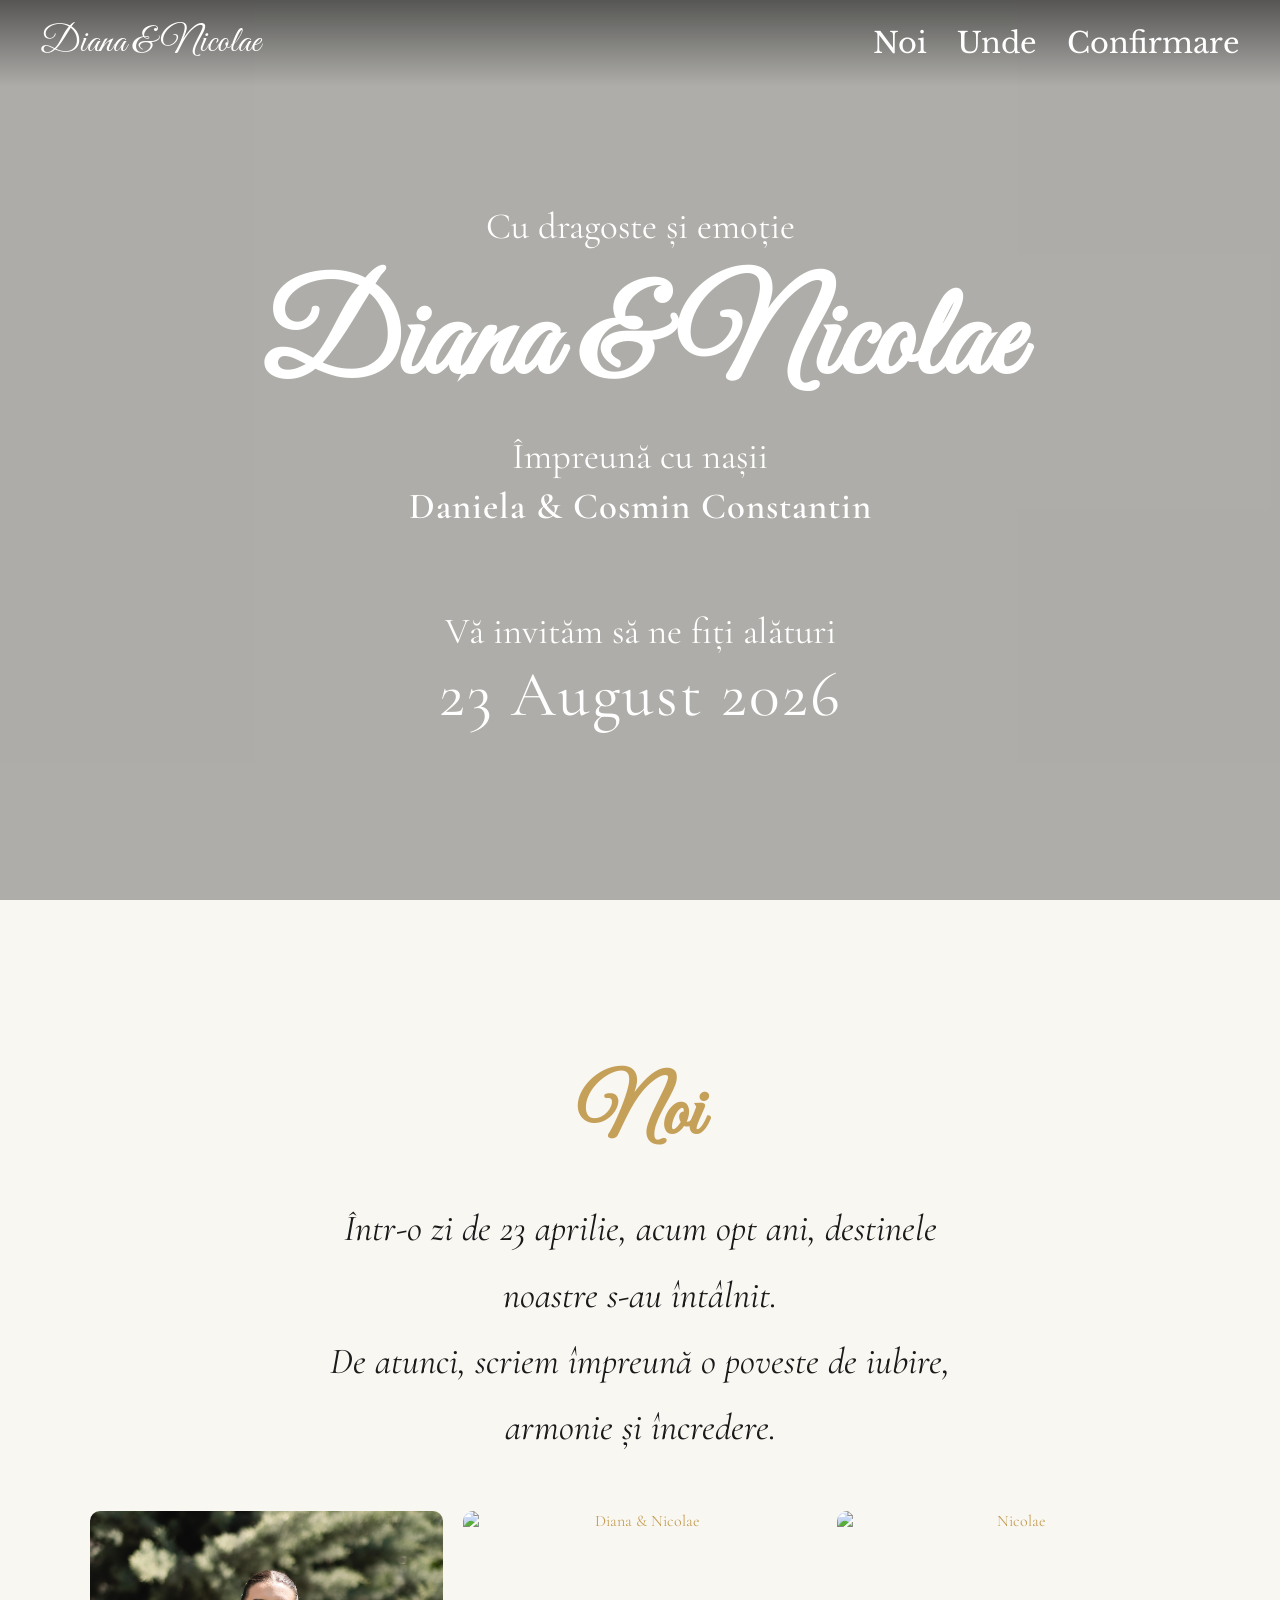
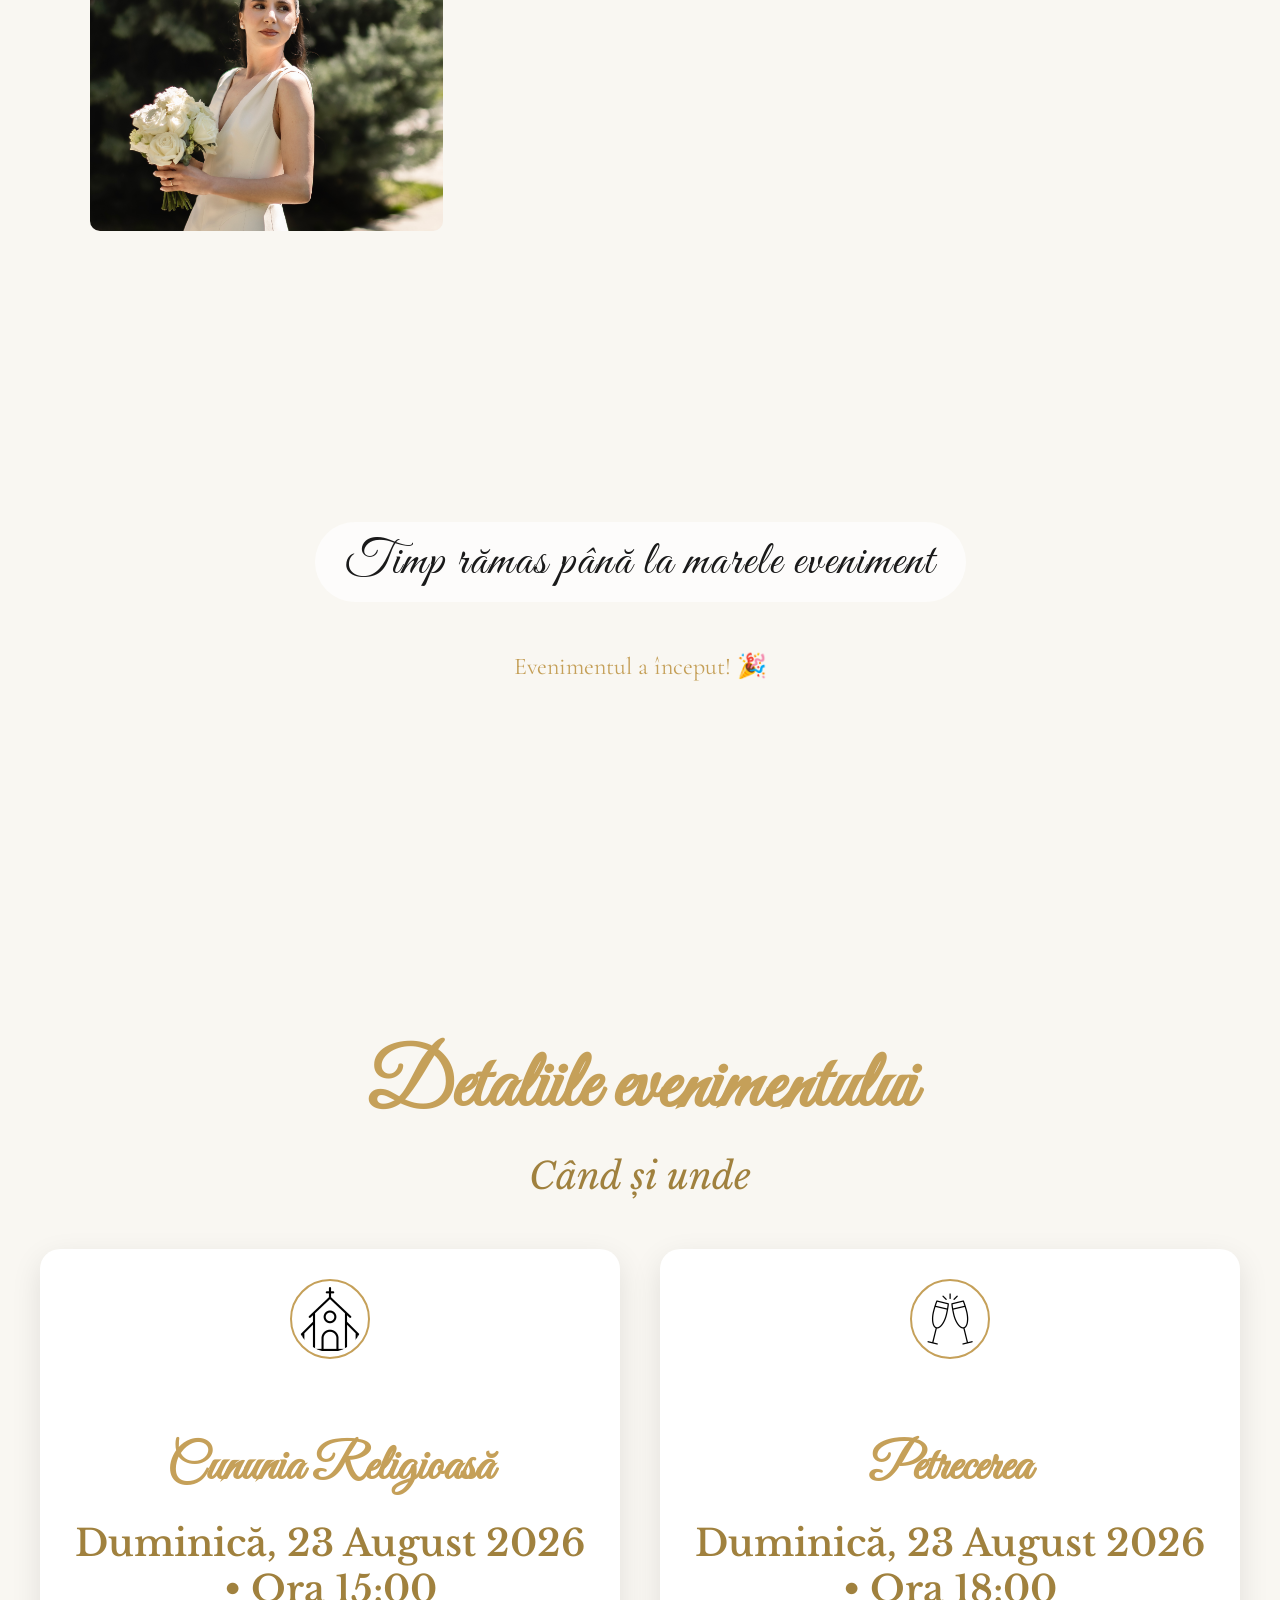
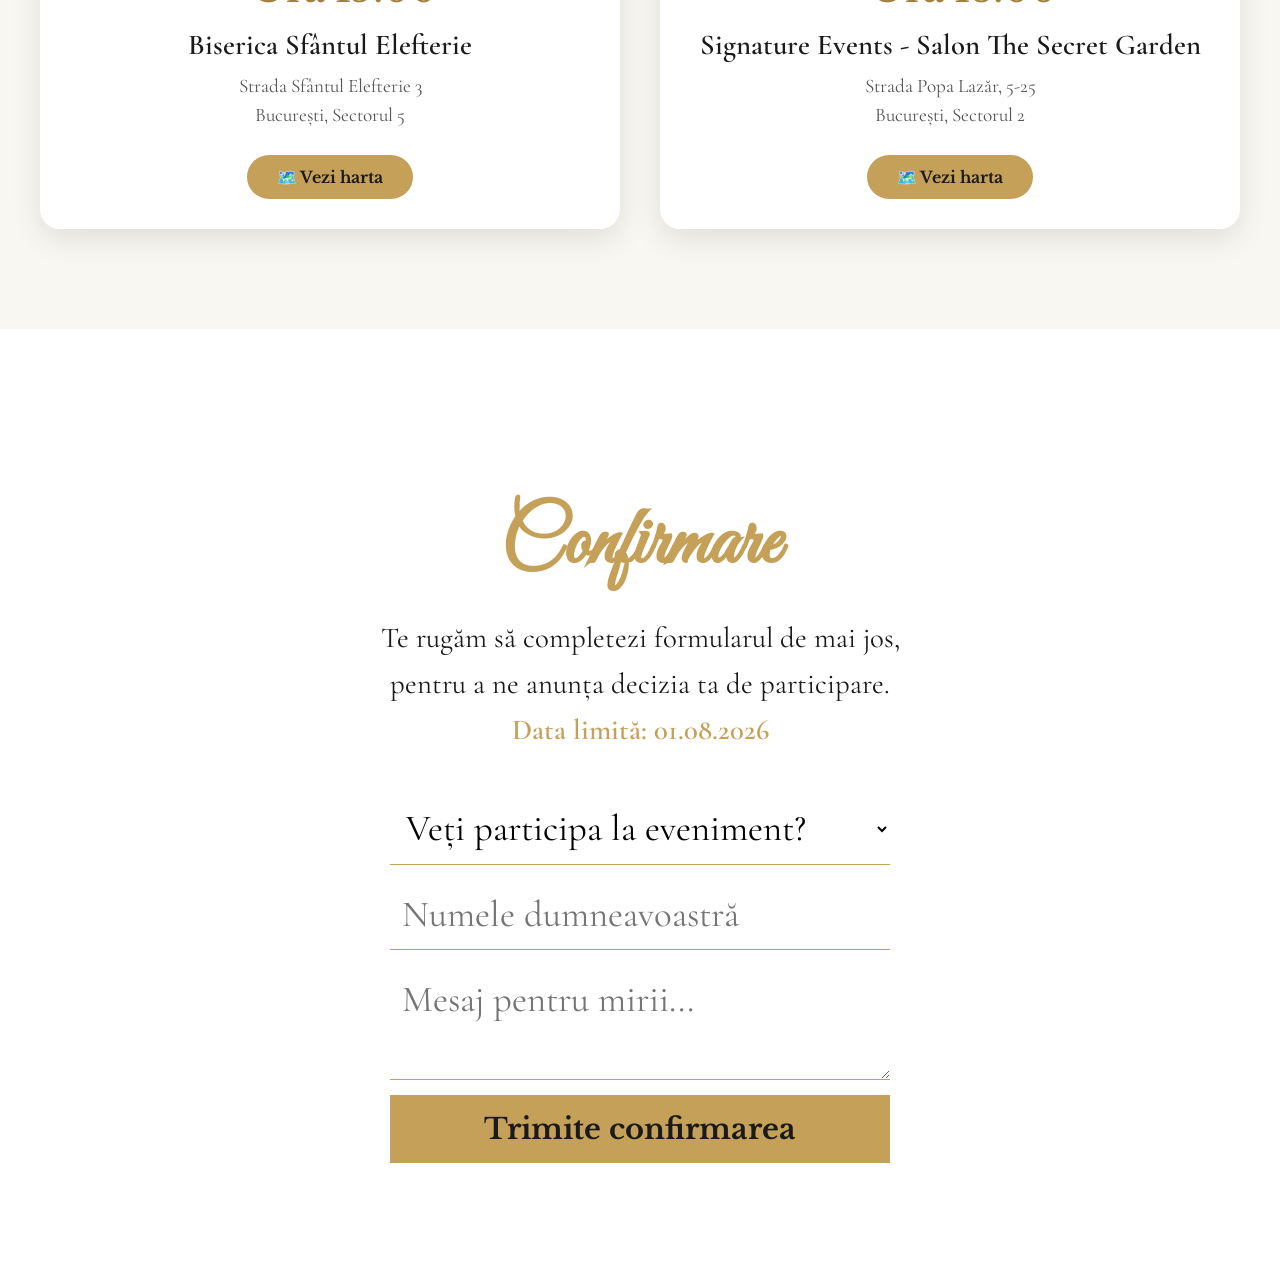
==== Invitatie.html @ 7beaa2c1 "Add files via upload" ====
<!DOCTYPE html>
<html lang="ro">
<head>
<meta charset="UTF-8">
<meta name="viewport" content="width=device-width, initial-scale=1.0">

<title>Diana & Nicolae - Nunta noastră</title>

<!-- ============================================ -->
<!-- META TAG-URI PENTRU PREVIZUALIZARE SOCIALĂ -->
<!-- ============================================ -->

<!-- Titlul care apare în previzualizare -->
<meta property="og:title" content="Diana & Nicolae - Nunta noastră">

<!-- O scurtă descriere -->
<meta property="og:description" content="Alătură-te nouă pe 23 August 2026 pentru a sărbători împreună! Detalii eveniment și confirmare prezență.">

<!-- Link-ul complet către imaginea ta -->
<meta property="og:image" content="https://filipoiul.github.io/Invitatie_Nunta_Diana_Nicolae/imagini/social-preview.jpg">

<!-- Tipul site-ului -->
<meta property="og:type" content="website">

<!-- URL-ul complet al site-ului tău -->
<meta property="og:url" content="https://filipoiul.github.io/Invitatie_Nunta_Diana_Nicolae/">

<!-- Pentru Facebook -->
<meta property="fb:app_id" content="">

<!-- Pentru Twitter/X - asigură-te că afișează imaginea mare -->
<meta name="twitter:card" content="summary_large_image">
<meta name="twitter:title" content="Diana & Nicolae - Nunta noastră">
<meta name="twitter:description" content="Alătură-te nouă pe 23 August 2026 pentru a sărbători împreună! Detalii eveniment și confirmare prezență.">
<meta name="twitter:image" content="https://filipoiul.github.io/Invitatie_Nunta_Diana_Nicolae/imagini/social-preview.jpg">

<!-- Meta tag-uri standard pentru SEO și compatibilitate -->
<meta name="description" content="Invitație la nunta Dianei și lui Nicolae. Evenimentul va avea loc pe 23 August 2026. Completează formularul de confirmare.">
<meta name="keywords" content="nunta, invitatie, Diana, Nicolae, 23 August 2026, cununie, petrecere">
<meta name="author" content="Diana & Nicolae">

<!-- ============================================ -->
<!-- FONTURI ȘI STILURI -->
<!-- ============================================ -->

<link href="https://fonts.googleapis.com/css2?family=Great+Vibes&family=Cormorant+Garamond:wght@300;400;600&family=Libre+Baskerville&display=swap" rel="stylesheet">
<link rel="stylesheet" href="style.css">

</head>
<body>

<div class="header">
<div class="logo">Diana &amp; Nicolae</div>

<nav>
<a href="#noi">Noi</a>
<a href="#unde">Unde</a>
<a href="#confirmare">Confirmare</a>
</nav>

<button class="menu-toggle" onclick="toggleMenu()">
<span></span><span></span><span></span>
</button>
</div>

<div class="side-menu" id="sideMenu">
<a href="#noi" onclick="closeMenu()">Noi</a>
<a href="#unde" onclick="closeMenu()">Unde</a>
<a href="#confirmare" onclick="closeMenu()">Confirmare</a>
</div>

<div class="overlay" id="overlay" onclick="closeMenu()"></div>

<!-- SECȚIUNEA HERO -->
<section class="hero">
    <p class="intro-text">Cu dragoste și emoție</p>
    <h1>Diana &amp; Nicolae</h1>
    <p class="sponsor-text">Împreună cu nașii</p>
    <p class="sponsor-names">Daniela &amp; Cosmin Constantin</p>
    
    <div class="invitation-group">
        <p class="invitation-text">Vă invităm să ne fiți alături</p>
        <div class="date">23 August 2026</div>
    </div>
</section>

<!-- SECȚIUNEA NOI CU POVESTE -->
<section class="noi" id="noi">
<h2>Noi</h2>
<div class="noi-story">
    Într-o zi de 23 aprilie, acum opt ani, destinele noastre s-au întâlnit.<br>
    De atunci, scriem împreună o poveste de iubire, armonie și încredere.
</div>
<div class="noi-grid">
<img src="imagini/Diana.jpg" alt="Diana">
<img src="imagini/Diana&Nicolae.jpg" alt="Diana & Nicolae">
<img src="imagini/Nicolae.jpg" alt="Nicolae">
</div>
</section>

<!-- SECȚIUNEA PARALLAX CU TIMER -->
<section class="parallax">
<div class="timer-title">Timp rămas până la marele eveniment</div>
<div class="countdown-wrapper" id="countdownWrapper"></div>
</section>

<section class="unde" id="unde">
<h2>Detaliile evenimentului</h2>
<div class="unde-subtitle">Când și unde</div>
<div class="events-container">
    
    <div class="event-card">
        <img src="imagini/Cununie-Religioasa.jpg" alt="Cununie Religioasă" class="event-icon" onerror="this.src='imagini/Cununie-Religioasa.png'">
        <h3>Cununia Religioasă</h3>
        <div class="event-time">Duminică, 23 August 2026 • Ora 15:00</div>
        <div class="event-location-name">Biserica Sfântul Elefterie</div>
        <div class="event-address">Strada Sfântul Elefterie 3<br>București, Sectorul 5</div>
        <button class="map-btn" onclick="openMap('church')">🗺️ Vezi harta</button>
    </div>
    
    <div class="event-card">
        <img src="imagini/Petrecere.jpg" alt="Petrecere" class="event-icon" onerror="this.src='imagini/Petrecere.png'">
        <h3>Petrecerea</h3>
        <div class="event-time">Duminică, 23 August 2026 • Ora 18:00</div>
        <div class="event-location-name">Signature Events - Salon The Secret Garden</div>
        <div class="event-address">Strada Popa Lazăr, 5-25<br>București, Sectorul 2</div>
        <button class="map-btn" onclick="openMap('venue')">🗺️ Vezi harta</button>
    </div>
    
</div>
</section>

<!-- SECȚIUNEA CONFIRMARE CU TEXT INTRODUCTIV -->
<section class="confirmare" id="confirmare">

<h2>Confirmare</h2>

<div class="confirmare-intro">
    Te rugăm să completezi formularul de mai jos, pentru a ne anunța decizia ta de participare.<br>
    <strong>Data limită: 01.08.2026</strong>
</div>

<form id="rsvpForm" class="rsvp-form">

<select id="particip" required>
    <option value="" disabled selected>Veți participa la eveniment?</option>
    <option value="Da">Da, voi participa</option>
    <option value="Nu">Nu, nu pot participa</option>
</select>

<input id="numePrincipal" placeholder="Numele dumneavoastră">

<div id="restForm" style="display:none;">

<div class="label-persoane">Câte persoane?</div>

<div class="persoane-btns">
<button type="button" onclick="selectPersoane(1,this)">1</button>
<button type="button" onclick="selectPersoane(2,this)">2</button>
<button type="button" onclick="selectPersoane(3,this)">3</button>
<button type="button" onclick="selectPersoane(4,this)">4</button>
</div>

<div id="persoaneContainer"></div>

<select id="parcareSelect">
    <option value="" disabled selected>Doriți parcare?</option>
    <option value="nu">Nu</option>
    <option value="da">Da</option>
</select>

<input id="parcareInput" placeholder="Număr înmatriculare" style="display:none;">

</div>

<textarea id="mesaj" placeholder="Mesaj pentru mirii..."></textarea>

<button type="submit">Trimite confirmarea</button>

</form>

<div id="successMessage" class="success">
    Vă mulțumim pentru răspuns 🤍
</div>

</section>

<script src="script.js"></script>
</body>
</html>
---- style.css ----
:root{
    /* ===== CULORI - MODIFICĂ AICI ===== */
    --gold: #c5a059;
    --gold-dark: #a0813e;
    --cream: #f9f7f2;
    --white: #ffffff;
    --black: #1a1a1a;
    --dark-bg: #111111;
    --overlay: rgba(0,0,0,0.5);
    
    /* ===== FONTURI - MODIFICĂ AICI ===== */
    --font-main: 'Cormorant Garamond', serif;
    --font-title: 'Great Vibes', cursive;
    --font-accent: 'Libre Baskerville', serif;
    --font-timer: 'Cormorant Garamond', serif;
}

*{box-sizing:border-box;}

body{
margin:0;
font-family:var(--font-main);
color:var(--gold);
overflow-x:hidden;
transition: all 0.5s ease;
background-color: var(--cream);
}

/* Clasă pentru fundalul de mulțumire */
body.thankyou-background {
    background-image: url('imagini/Va_multumim.jpg');
    background-size: contain;
    background-position: center;
    background-attachment: fixed;
    background-repeat: no-repeat;
    background-color: var(--cream);
}

body.thankyou-background .confirmare {
    background: transparent !important;
    box-shadow: none !important;
    backdrop-filter: none !important;
    padding: 100px 20px;
    min-height: 100vh;
    display: flex;
    flex-direction: column;
    justify-content: center;
    align-items: center;
}

body.thankyou-background .confirmare h2,
body.thankyou-background .success {
    color: var(--gold);
    text-shadow: 2px 2px 8px rgba(0,0,0,0.7);
    background: rgba(255,255,255,0.3);
    padding: 20px 40px;
    border-radius: 20px;
    display: inline-block;
}

body.thankyou-background .success {
    font-size: 3rem;
    display: block !important;
    text-align: center;
}

body.thankyou-background .rsvp-form,
body.thankyou-background .confirmare-intro,
body.thankyou-background .confirmare h2 {
    display: none !important;
}

/* NAVBAR */
.header{
position:fixed;
top:0;
width:100%;
z-index:1000;
background:linear-gradient(to bottom, rgba(0,0,0,0.5), transparent);
display:flex;
justify-content:space-between;
align-items:center;
padding:20px 40px;
transition: background 0.3s ease;
}

body.thankyou-background .header {
    background: linear-gradient(to bottom, rgba(0,0,0,0.6), transparent);
}

.logo{
font-family:var(--font-title);
color:var(--white);
font-size:2.3rem;
}

nav{
display:flex;
gap:30px;
}

nav a{
color:var(--white);
text-decoration:none;
font-family:var(--font-accent);
font-size:1.8rem;
transition:opacity 0.3s;
}

nav a:hover{
opacity:0.7;
}

/* MOBILE */
.menu-toggle{
display:none;
width:30px;
height:30px;
border-radius:50%;
background:var(--gold);
position:relative;
cursor:pointer;
border:none;
}

.menu-toggle span{
position:absolute;
width:55%;
height:2px;
background:var(--white);
left:50%;
transform:translateX(-50%);
}

.menu-toggle span:nth-child(1){ top:9px; }
.menu-toggle span:nth-child(2){ top:14px; }
.menu-toggle span:nth-child(3){ top:19px; }

.side-menu{
position:fixed;
top:0;
right:-100%;
width:260px;
height:100%;
background:var(--dark-bg);
padding-top:100px;
transition:.4s;
z-index:1000;
}

.side-menu.active{ right:0; }

.side-menu a{
display:block;
color:var(--white);
padding:15px 30px;
text-decoration:none;
font-family:var(--font-accent);
}

.overlay{
position:fixed;
width:100%;
height:100%;
background:var(--overlay);
opacity:0;
pointer-events:none;
transition:0.3s;
z-index:999;
}

.overlay.active{
opacity:1;
pointer-events:auto;
}

/* HERO */
.hero{
min-height:100vh;
background:url('imagini/Start.jpg') center 25% / cover no-repeat;
display:flex;
flex-direction:column;
justify-content:center;
align-items:center;
color:var(--white);
text-align:center;
padding:40px 20px;
position:relative;
}

.hero::before{
content:'';
position:absolute;
top:0;
left:0;
width:100%;
height:100%;
background:rgba(0,0,0,0.3);
}

.hero *{
position:relative;
z-index:1;
}

.hero .intro-text {
font-size:2.3rem;
margin-bottom:15px;
}

.hero h1 {
font-family:var(--font-title);
font-size:8rem;
margin:0 0 10px 0;
}

.hero .sponsor-text {
font-size:2.3rem;
margin:0 0 5px 0;
}

.hero .sponsor-names {
font-size:2.3rem;
margin:0 0 80px 0;
font-weight:600;
letter-spacing:1px;
}

.hero .invitation-group {
display: flex;
flex-direction: column;
align-items: center;
gap: 1.5px;
margin-top: 0px;
}

.hero .invitation-text {
font-size:2.3rem;
margin:0;
}

.hero .date {
margin-top:0;
letter-spacing:2px;
font-size:4.0rem;
}

/* NOI */
.noi{
padding:100px 20px;
text-align:center;
background:var(--cream);
}

.noi h2{
font-family:var(--font-title);
font-size:5rem;
color:var(--gold);
margin-bottom:30px;
}

.noi-story {
max-width: 700px;
margin: 0 auto 50px auto;
font-family: var(--font-main);
font-size: 2.3rem;
line-height: 1.8;
color: var(--black);
font-style: italic;
padding: 0 20px;
}

.noi-grid{
display:grid;
grid-template-columns:repeat(3,1fr);
gap:20px;
max-width:1100px;
margin:auto;
}

.noi-grid img{
width:100%;
height:320px;
object-fit:cover;
object-position: center 25%;
border-radius:10px;
}

/* PARALLAX */
.parallax{
height:60vh;
background:url('imagini/Restaurant.jpg') center 40% / cover no-repeat fixed;
display:flex;
flex-direction:column;
justify-content:center;
align-items:center;
}

.parallax .timer-title {
font-size: 3rem;
font-family: var(--font-title);
margin-bottom: 30px;
color: var(--black);
text-shadow: none;
background: rgba(255,255,255,0.7);
padding: 10px 30px;
border-radius: 50px;
display: inline-block;
letter-spacing: 2px;
}

/* TIMER */
.countdown-wrapper{
display:flex;
justify-content:center;
gap:25px;
flex-wrap:wrap;
margin-top:20px;
}

.timer-item{
text-align:center;
}

.timer-circle{
width:100px;
height:100px;
border-radius:50%;
border:2px solid var(--gold);
background:rgba(0,0,0,0.6);
display:flex;
flex-direction:column;
justify-content:center;
align-items:center;
transition:all 0.3s;
}

.timer-circle:hover{
transform:scale(1.05);
border-color:var(--white);
background:rgba(0,0,0,0.8);
}

.timer-label{
font-family:var(--font-accent);
font-size:2.0rem;
letter-spacing:1px;
color:var(--black);
background:var(--gold);
padding:5px 10px;
border-radius:20px;
margin-bottom:10px;
display:inline-block;
font-weight:600;
}

.timer-number{
font-family:var(--font-timer);
font-size:4rem;
font-weight:bold;
color:var(--gold);
}

/* UNDE */
.unde{
padding:100px 20px;
background:var(--cream);
text-align:center;
}

.unde h2{
font-family:var(--font-title);
font-size:5rem;
color:var(--gold);
margin-bottom:15px;
}

.unde-subtitle{
font-family:var(--font-accent);
font-size:2.3rem;
color:var(--gold-dark);
margin-bottom:50px;
font-style:italic;
}

.events-container{
display:flex;
justify-content:center;
gap:40px;
flex-wrap:wrap;
max-width:1200px;
margin:auto;
}

.event-card{
flex:1;
min-width:300px;
background:var(--white);
border-radius:20px;
padding:30px 25px;
box-shadow:0 10px 30px rgba(0,0,0,0.1);
transition:transform 0.3s, box-shadow 0.3s;
text-align:center;
}

.event-card:hover{
transform:translateY(-5px);
box-shadow:0 15px 40px rgba(0,0,0,0.15);
}

.event-icon{
width:80px;
height:80px;
margin:0 auto 20px auto;
border-radius:50%;
object-fit:cover;
object-position: center 30%;
border:2px solid var(--gold);
padding:5px;
}

.event-card h3{
font-family:var(--font-title);
font-size:3.2rem;
color:var(--gold);
margin-bottom:20px;
}

.event-time{
font-family:var(--font-accent);
font-size:2.3rem;
color:var(--gold-dark);
font-weight:600;
margin-bottom:15px;
}

.event-location-name{
font-family:var(--font-main);
font-size:1.8rem;
color:var(--black);
font-weight:600;
margin-bottom:10px;
}

.event-address{
font-family:var(--font-main);
font-size:1.2rem;
color:#555;
line-height:1.5;
margin-bottom:25px;
}

.map-btn{
display:inline-block;
background:var(--gold);
color:var(--black);
font-family:var(--font-accent);
font-size:1rem;
font-weight:bold;
padding:12px 30px;
border-radius:30px;
text-decoration:none;
transition:all 0.3s;
cursor:pointer;
border:none;
}

.map-btn:hover{
background:var(--gold-dark);
transform:scale(1.05);
color:var(--white);
}

/* CONFIRMARE */
.confirmare{
padding:100px 20px;
text-align:center;
background:var(--white);
transition: all 0.5s ease;
}

.confirmare h2{
font-family:var(--font-title);
font-size:5rem;
color:var(--gold);
margin-bottom:20px;
}

.confirmare-intro {
max-width: 550px;
margin: 0 auto 40px auto;
font-family: var(--font-main);
font-size: 1.8rem;
line-height: 1.6;
color: var(--black);
text-align: center;
}

.confirmare-intro strong {
color: var(--gold);
font-weight: 600;
}

.rsvp-form{
max-width:500px;
margin:auto;
display:flex;
flex-direction:column;
gap:15px;
}

.rsvp-form input,
.rsvp-form select,
.rsvp-form textarea{
padding:12px;
border:none;
border-bottom:1px solid var(--gold);
background:transparent;
font-family:var(--font-main);
font-size:2.3rem;
}

.rsvp-form input:focus,
.rsvp-form select:focus,
.rsvp-form textarea:focus{
outline:none;
border-bottom-color:var(--gold-dark);
}

.label-persoane{
margin-top:20px;
margin-bottom:8px;
font-family:var(--font-accent);
font-size:2.3rem;
letter-spacing:1.5px;
color:var(--gold);
}

.persoane-btns{
display:flex;
justify-content:center;
gap:10px;
}

.persoane-btns button{
width:45px;
height:45px;
border-radius:50%;
border:1px solid var(--gold);
background:transparent;
color:var(--gold);
cursor:pointer;
font-weight:bold;
font-size:1.8rem;
transition:.3s;
}

.persoane-btns button.active,
.persoane-btns button:hover{
background:var(--gold);
color:var(--black);
}

.rsvp-form button[type="submit"]{
background:var(--gold);
color:var(--black);
font-weight:bold;
padding:16px;
border:none;
cursor:pointer;
font-family:var(--font-accent);
font-size:1.8rem;
transition:0.3s;
}

.rsvp-form button[type="submit"]:hover{
background:var(--gold-dark);
transform:scale(0.98);
color:var(--white);
}

.success{
display:none;
margin-top:20px;
font-size:2.3rem;
color:var(--gold);
}

/* MOBILE */
@media(max-width:900px){
nav{display:none;}
.menu-toggle{
display:flex;
align-items:center;
justify-content:center;
}
.noi-grid{grid-template-columns:1fr;}
.hero h1 {font-size:5rem;}
.hero .intro-text {font-size:2.3rem;}
.hero .sponsor-text,
.hero .sponsor-names {font-size:1.8rem;}
.hero .sponsor-names {margin-bottom: 40px;}
.hero .invitation-text {font-size:1.8rem;}
.hero .date {font-size:2.3rem;}
.hero .invitation-group {gap: 8px;}
.parallax .timer-title {font-size: 2rem;padding: 8px 20px;}
.noi h2 {font-size:5rem;}
.noi-story {font-size:1.8rem;margin-bottom: 40px;}
.timer-circle{width:85px;height:85px;}
.timer-number{font-size:2.3rem;}
.timer-label{font-size:1.2rem;}
.countdown-wrapper{gap:20px;}
.unde h2 {font-size:3.2rem;}
.unde-subtitle {font-size:1.8rem;}
.event-card h3 {font-size:1.9rem;}
.event-time {font-size:2.3rem;}
.event-location-name {font-size:2.3rem;}
.event-address {font-size:1.5rem;}
.map-btn {font-size:1.8rem;padding:14px 35px;}
.event-icon{width:75px;height:75px;}
.confirmare h2 {font-size:3.8rem;}
.confirmare-intro {font-size:1.8rem;margin-bottom: 35px;}
.rsvp-form input,
.rsvp-form select,
.rsvp-form textarea {font-size:1.8rem;}
.label-persoane {font-size:1.8rem;}
.persoane-btns button {font-size:1.5rem;width:50px;height:50px;}
.rsvp-form button[type="submit"] {font-size:1.4rem;padding:18px;}
.success {font-size:2.4rem;}
.noi-grid img {height:280px;}
body.thankyou-background .success {font-size: 2rem;padding: 15px 25px;}
}

@media(max-width:480px){
.hero h1 {font-size:3.8rem;}
.hero .intro-text {font-size:1.8rem;}
.hero .sponsor-text,
.hero .sponsor-names,
.hero .invitation-text {font-size:1.5rem;}
.hero .sponsor-names {margin-bottom: 25px;}
.hero .date {font-size:1.6rem;}
.parallax .timer-title {font-size: 1.5rem;padding: 6px 15px;}
.timer-circle{width:70px;height:70px;}
.timer-number{font-size:1.8rem;}
.event-card {padding:20px 15px;}
.event-card h3 {font-size:2.3rem;}
.event-time {font-size:1.4rem;}
.event-location-name {font-size:1.5rem;}
.map-btn {font-size:1rem;padding:10px 25px;}
.confirmare h2 {font-size:3.3rem;}
.confirmare-intro {font-size:1.7rem;}
body.thankyou-background .success {font-size: 1.5rem;padding: 12px 20px;}
}
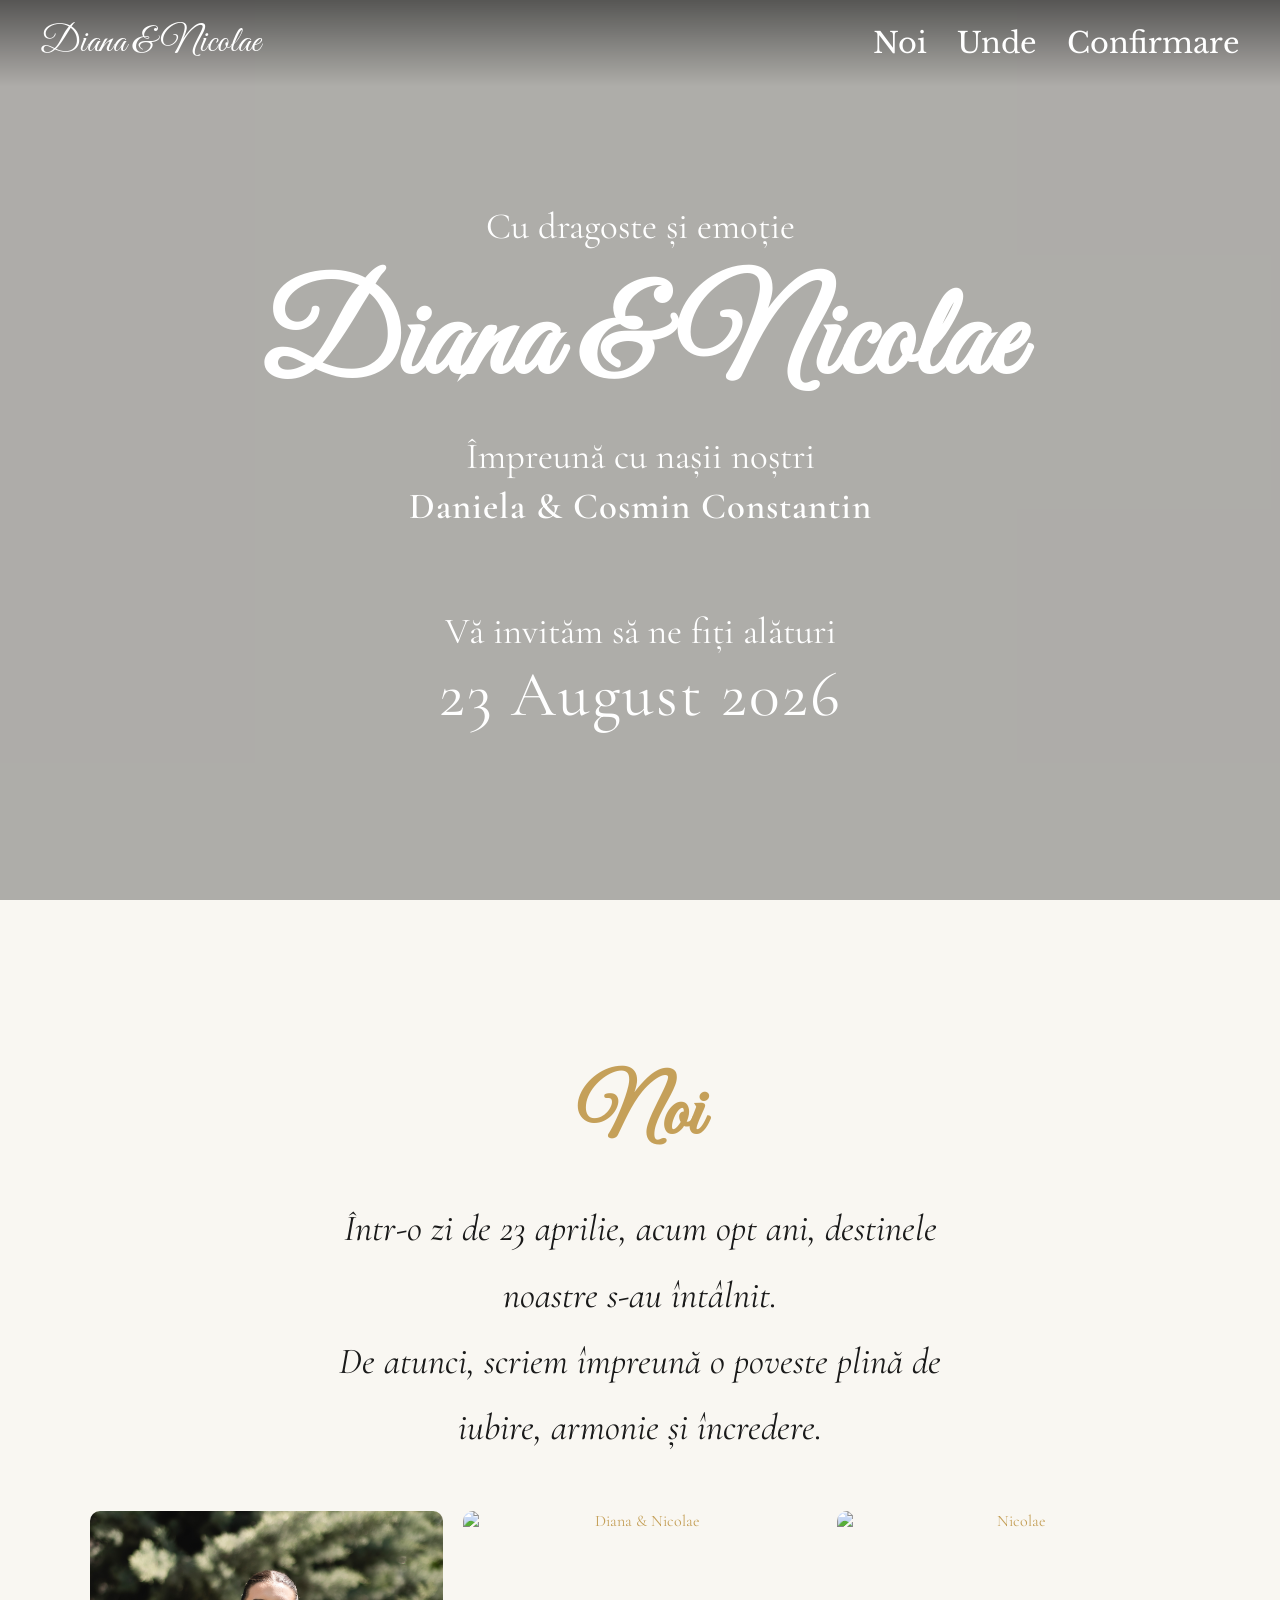
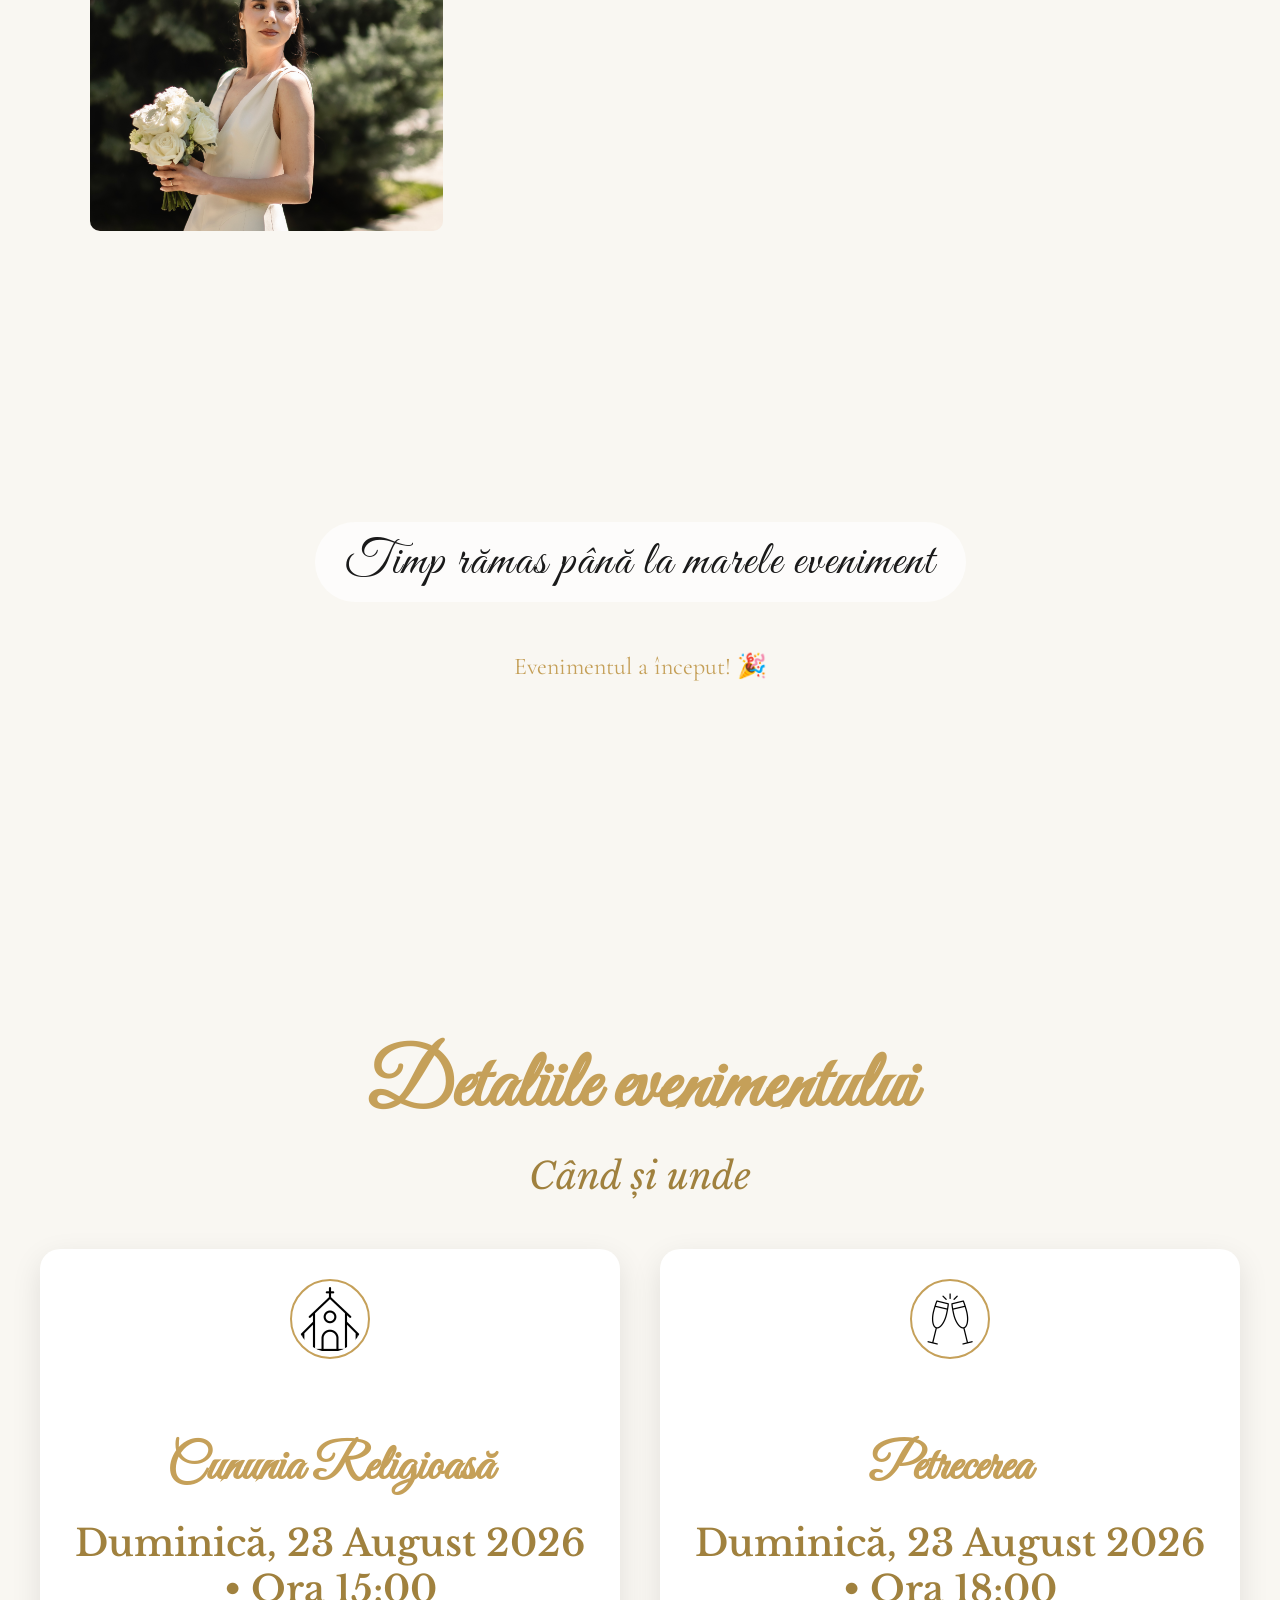
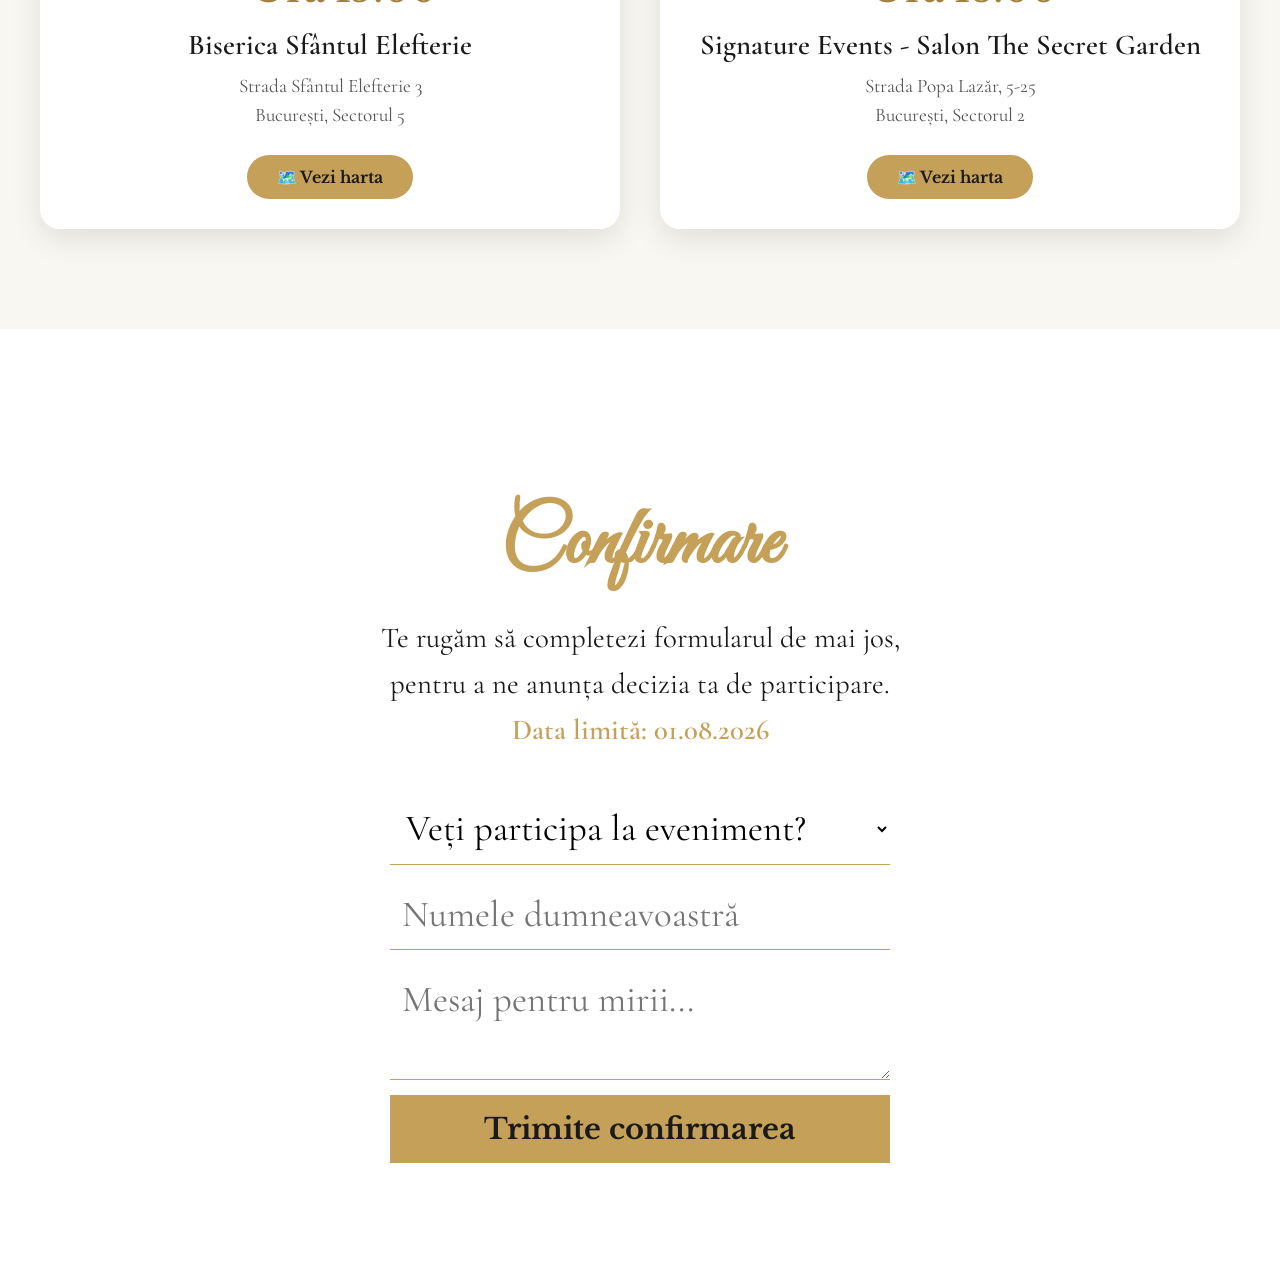
==== commit b2f74108: "Update wedding invitation" ====
--- a/Invitatie.html
+++ b/Invitatie.html
@@ -4,14 +4,14 @@
 <meta charset="UTF-8">
 <meta name="viewport" content="width=device-width, initial-scale=1.0">
 
-<title>Diana & Nicolae - Nunta noastră</title>
+<title>Invitație nuntă - Diana &amp; Nicolae</title>
 
 <!-- ============================================ -->
 <!-- META TAG-URI PENTRU PREVIZUALIZARE SOCIALĂ -->
 <!-- ============================================ -->
 
 <!-- Titlul care apare în previzualizare -->
-<meta property="og:title" content="Diana & Nicolae - Nunta noastră">
+<meta property="og:title" content="Invitație nuntă - Diana &amp; Nicolae">
 
 <!-- O scurtă descriere -->
 <meta property="og:description" content="Alătură-te nouă pe 23 August 2026 pentru a sărbători împreună! Detalii eveniment și confirmare prezență.">
@@ -25,23 +25,16 @@
 <!-- URL-ul complet al site-ului tău -->
 <meta property="og:url" content="https://filipoiul.github.io/Invitatie_Nunta_Diana_Nicolae/">
 
-<!-- Pentru Facebook -->
-<meta property="fb:app_id" content="">
-
-<!-- Pentru Twitter/X - asigură-te că afișează imaginea mare -->
+<!-- Pentru Twitter/X -->
 <meta name="twitter:card" content="summary_large_image">
-<meta name="twitter:title" content="Diana & Nicolae - Nunta noastră">
+<meta name="twitter:title" content="Invitație nuntă - Diana &amp; Nicolae">
 <meta name="twitter:description" content="Alătură-te nouă pe 23 August 2026 pentru a sărbători împreună! Detalii eveniment și confirmare prezență.">
 <meta name="twitter:image" content="https://filipoiul.github.io/Invitatie_Nunta_Diana_Nicolae/imagini/social-preview.jpg">
 
-<!-- Meta tag-uri standard pentru SEO și compatibilitate -->
+<!-- Meta tag-uri standard -->
 <meta name="description" content="Invitație la nunta Dianei și lui Nicolae. Evenimentul va avea loc pe 23 August 2026. Completează formularul de confirmare.">
 <meta name="keywords" content="nunta, invitatie, Diana, Nicolae, 23 August 2026, cununie, petrecere">
 <meta name="author" content="Diana & Nicolae">
-
-<!-- ============================================ -->
-<!-- FONTURI ȘI STILURI -->
-<!-- ============================================ -->
 
 <link href="https://fonts.googleapis.com/css2?family=Great+Vibes&family=Cormorant+Garamond:wght@300;400;600&family=Libre+Baskerville&display=swap" rel="stylesheet">
 <link rel="stylesheet" href="style.css">
@@ -75,7 +68,7 @@
 <section class="hero">
     <p class="intro-text">Cu dragoste și emoție</p>
     <h1>Diana &amp; Nicolae</h1>
-    <p class="sponsor-text">Împreună cu nașii</p>
+    <p class="sponsor-text">Împreună cu nașii noștri</p>
     <p class="sponsor-names">Daniela &amp; Cosmin Constantin</p>
     
     <div class="invitation-group">
@@ -89,7 +82,7 @@
 <h2>Noi</h2>
 <div class="noi-story">
     Într-o zi de 23 aprilie, acum opt ani, destinele noastre s-au întâlnit.<br>
-    De atunci, scriem împreună o poveste de iubire, armonie și încredere.
+    De atunci, scriem împreună o poveste plină de iubire, armonie și încredere.
 </div>
 <div class="noi-grid">
 <img src="imagini/Diana.jpg" alt="Diana">
@@ -130,7 +123,7 @@
 </div>
 </section>
 
-<!-- SECȚIUNEA CONFIRMARE CU TEXT INTRODUCTIV -->
+<!-- SECȚIUNEA CONFIRMARE -->
 <section class="confirmare" id="confirmare">
 
 <h2>Confirmare</h2>
--- a/style.css
+++ b/style.css
@@ -26,48 +26,74 @@
 background-color: var(--cream);
 }
 
-/* Clasă pentru fundalul de mulțumire */
+/* ============================================ */
+/* FUNDAL MULȚUMIRE - SOLUȚIE DEFINITIVĂ */
+/* ============================================ */
+
+/* Desktop - imaginea normală */
 body.thankyou-background {
     background-image: url('imagini/Va_multumim.jpg');
-    background-size: contain;
+    background-size: cover;
     background-position: center;
-    background-attachment: fixed;
     background-repeat: no-repeat;
     background-color: var(--cream);
+    min-height: 100vh;
+}
+
+/* Pe desktop, folosim attachment fixed */
+@media(min-width: 901px){
+    body.thankyou-background {
+        background-attachment: fixed;
+    }
+}
+
+/* Pe mobil (sub 900px) - folosește imaginea mai mică */
+@media(max-width: 900px){
+    body.thankyou-background {
+        background-image: url('imagini/Va_multumim_v1.jpg');
+        background-size: cover !important;
+        background-attachment: scroll;
+        background-position: center;
+        background-repeat: no-repeat;
+        min-height: 100vh;
+    }
 }
 
 body.thankyou-background .confirmare {
     background: transparent !important;
     box-shadow: none !important;
     backdrop-filter: none !important;
-    padding: 100px 20px;
-    min-height: 100vh;
+    padding: 0 20px !important;
+    min-height: 100vh !important;
     display: flex;
     flex-direction: column;
     justify-content: center;
     align-items: center;
-}
-
-body.thankyou-background .confirmare h2,
+    margin: 0;
+}
+
 body.thankyou-background .success {
     color: var(--gold);
-    text-shadow: 2px 2px 8px rgba(0,0,0,0.7);
-    background: rgba(255,255,255,0.3);
+    text-shadow: 2px 2px 12px rgba(0,0,0,0.8);
+    background: rgba(0,0,0,0.55);
     padding: 20px 40px;
     border-radius: 20px;
-    display: inline-block;
-}
-
-body.thankyou-background .success {
-    font-size: 3rem;
     display: block !important;
     text-align: center;
+    font-size: 3rem;
+    max-width: 90%;
+    margin: 0 auto;
+    backdrop-filter: blur(4px);
 }
 
 body.thankyou-background .rsvp-form,
 body.thankyou-background .confirmare-intro,
 body.thankyou-background .confirmare h2 {
     display: none !important;
+}
+
+body.thankyou-background .header {
+    background: linear-gradient(to bottom, rgba(0,0,0,0.7), transparent);
 }
 
 /* NAVBAR */
@@ -82,10 +108,6 @@
 align-items:center;
 padding:20px 40px;
 transition: background 0.3s ease;
-}
-
-body.thankyou-background .header {
-    background: linear-gradient(to bottom, rgba(0,0,0,0.6), transparent);
 }
 
 .logo{
@@ -219,6 +241,7 @@
 margin:0 0 5px 0;
 }
 
+/* SPATIU MARE DUPĂ NUMELE NAȘILOR - 80px */
 .hero .sponsor-names {
 font-size:2.3rem;
 margin:0 0 80px 0;
@@ -586,7 +609,9 @@
 color:var(--gold);
 }
 
-/* MOBILE */
+/* ============================================ */
+/* TABLETĂ ȘI MOBILE - ECRANE PÂNĂ LA 900px */
+/* ============================================ */
 @media(max-width:900px){
 nav{display:none;}
 .menu-toggle{
@@ -628,9 +653,27 @@
 .rsvp-form button[type="submit"] {font-size:1.4rem;padding:18px;}
 .success {font-size:2.4rem;}
 .noi-grid img {height:280px;}
-body.thankyou-background .success {font-size: 2rem;padding: 15px 25px;}
-}
-
+
+/* FUNDAL MULȚUMIRE PE MOBIL */
+body.thankyou-background {
+background-attachment: scroll;
+background-size: cover !important;
+min-height: 100vh;
+}
+body.thankyou-background .confirmare {
+min-height: 100vh !important;
+padding: 0 20px !important;
+}
+body.thankyou-background .success {
+font-size: 2rem;
+padding: 15px 25px;
+background: rgba(0,0,0,0.6);
+}
+}
+
+/* ============================================ */
+/* TELEFON MIC - ECRANE SUB 480px */
+/* ============================================ */
 @media(max-width:480px){
 .hero h1 {font-size:3.8rem;}
 .hero .intro-text {font-size:1.8rem;}
@@ -649,5 +692,19 @@
 .map-btn {font-size:1rem;padding:10px 25px;}
 .confirmare h2 {font-size:3.3rem;}
 .confirmare-intro {font-size:1.7rem;}
-body.thankyou-background .success {font-size: 1.5rem;padding: 12px 20px;}
-}
+
+/* FUNDAL MULȚUMIRE PE TELEFON MIC */
+body.thankyou-background {
+background-size: cover !important;
+min-height: 100vh;
+}
+body.thankyou-background .confirmare {
+min-height: 100vh !important;
+padding: 0 15px !important;
+}
+body.thankyou-background .success {
+font-size: 1.5rem;
+padding: 12px 20px;
+background: rgba(0,0,0,0.65);
+}
+}
